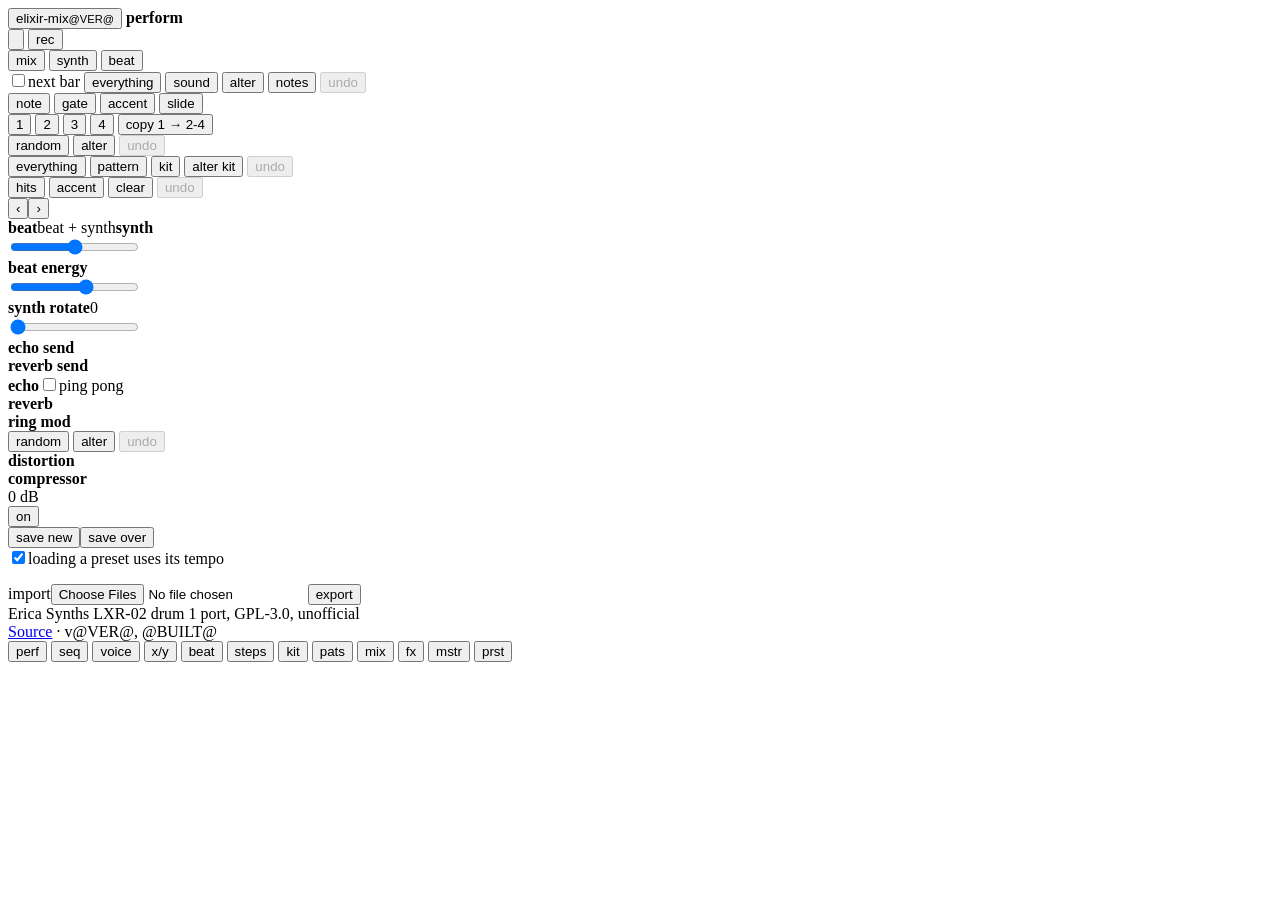
==== index.src.html @ 1f872058 "Square pattern pads and a beat energy slider on the patterns page Co-Authored-By: Claude Opus 5.5 <n" ====
<!doctype html>
<html lang="en">
<meta charset="utf-8">
<title>Elixir Synth</title>
<meta name="viewport" content="width=device-width, initial-scale=1, maximum-scale=1, user-scalable=no, viewport-fit=cover">
<meta name="apple-mobile-web-app-capable" content="yes">
<meta name="mobile-web-app-capable" content="yes">
<meta name="theme-color" content="#0b0c0a">
<link rel="manifest" href="manifest.webmanifest">
<link rel="icon" href="icons/icon-192.png" sizes="192x192" type="image/png">
<link rel="apple-touch-icon" href="icons/icon-192.png">
<meta name="description" content="Elixir Synth: a phone-first mono synth, drum machine and mixer in the browser, on a JavaScript port of the Erica Synths LXR-02 engine.">
<link rel="preconnect" href="https://fonts.googleapis.com">
<link rel="stylesheet" href="https://fonts.googleapis.com/css2?family=VT323&display=swap">
<style>
/*@CSS@*/
</style>

<main class="m" id="m">
  <header class="m-top">
    <button class="m-title" id="m-mode" type="button"><i class="m-cauldron" aria-hidden="true"></i><span class="m-sr">elixir-<span id="m-modename">mix</span></span><small class="m-ver">@VER@</small></button>
    <b class="m-sr" id="m-pagename" aria-live="polite">perform</b>
    <div class="m-trans">
      <button class="m-play" id="m-play" type="button" aria-pressed="false" aria-label="play"><svg viewBox="0 0 24 24" aria-hidden="true"><path class="i-play" d="M7 4.5v15l13-7.5z"/><rect class="i-stop" x="5.5" y="5.5" width="13" height="13" rx="2"/></svg></button>
      <button class="m-rec" id="m-rec" type="button" aria-pressed="false" aria-label="Record"><i></i><span id="m-rec-t">rec</span></button>
    </div>
    <div class="m-modes-top" role="tablist" aria-label="mode">
      <button class="m-btn" type="button" role="tab" data-to-mode="mix" aria-selected="true">mix</button>
      <button class="m-btn" type="button" role="tab" data-to-mode="synth" aria-selected="false">synth</button>
      <button class="m-btn" type="button" role="tab" data-to-mode="beat" aria-selected="false">beat</button>
    </div>
    <output class="m-steps-led" id="m-led" aria-hidden="true"></output>
  </header>

  <div class="m-screen" id="m-screen">
  <div class="m-pages" id="m-pages">
  <div class="m-panel" data-m-panel="play" data-modes="synth">
    <section class="m-card m-play-card"><div class="m-faders m-dials" id="m-perf"></div></section>
    <section class="m-card m-rand-card" aria-label="randomise">
      <div class="m-rand">
        <label class="m-chk m-nextbar"><input id="m-nextbar" type="checkbox"><i aria-hidden="true"></i>next bar</label>
        <button class="m-btn m-big" id="m-everything" type="button">everything</button>
        <button class="m-btn" id="m-sound" type="button">sound</button>
        <button class="m-btn" id="m-alter" type="button">alter</button>
        <button class="m-btn" id="m-pattern" type="button">notes</button>
        <button class="m-btn" data-undo type="button" disabled>undo</button>
      </div>
    </section>
  </div>

  <div class="m-panel" data-m-panel="seq" data-modes="synth">
    <section class="m-card m-seqpage">
      <div class="m-modes" id="m-modes" role="tablist" aria-label="what a step edit sets">
        <button class="m-btn" type="button" role="tab" data-mode="note" aria-selected="true">note</button>
        <button class="m-btn" type="button" role="tab" data-mode="gate" aria-selected="false">gate</button>
        <button class="m-btn" type="button" role="tab" data-mode="acc" aria-selected="false">accent</button>
        <button class="m-btn" type="button" role="tab" data-mode="slide" aria-selected="false">slide</button>
      </div>
      <div class="m-npages" id="m-npages" role="tablist" aria-label="page">
        <button class="m-btn" type="button" role="tab" data-page="0" aria-selected="true">1</button>
        <button class="m-btn" type="button" role="tab" data-page="1" aria-selected="false">2</button>
        <button class="m-btn" type="button" role="tab" data-page="2" aria-selected="false">3</button>
        <button class="m-btn" type="button" role="tab" data-page="3" aria-selected="false">4</button>
        <button class="m-btn" type="button" id="m-ncopy">copy 1 → 2-4</button>
      </div>
      <div class="m-steps" id="m-steps" role="grid" aria-label="the sixteen steps of the page"></div>
      <div class="m-seqlow">
        <div class="m-faders m-seqf" id="m-seqf"></div>
        <div class="m-seqbtns">
          <button class="m-btn m-big" id="m-nrand" type="button">random<small class="m-nalgo" id="m-nalgo"></small></button>
          <button class="m-btn" id="m-nalter" type="button">alter</button>
          <button class="m-btn" data-undo type="button" disabled>undo</button>
        </div>
      </div>
    </section>
  </div>

  <div class="m-panel" data-m-panel="voice" data-modes="synth">
    <section class="m-card m-voice-card">
      <div class="m-vsec" id="m-vsec" role="tablist" aria-label="section"></div>
      <div class="m-vsets" id="m-vsets"></div>
    </section>
  </div>

  <div class="m-panel" data-m-panel="xy" data-modes="synth">
    <section class="m-card m-xy-card" id="m-xy-card"></section>
  </div>

  <div class="m-panel" data-m-panel="beat" data-modes="beat">
    <section class="m-card m-play-card"><div class="m-faders m-dials" id="m-beatf"></div></section>
    <section class="m-card m-rand-card" aria-label="randomise the beat">
      <div class="m-rand m-brand">
        <button class="m-btn m-big" id="m-beverything" type="button">everything</button>
        <button class="m-btn" id="m-bpat" type="button">pattern</button>
        <button class="m-btn" id="m-bkitr" type="button">kit</button>
        <button class="m-btn" id="m-balter" type="button">alter kit</button>
        <button class="m-btn" data-undo type="button" disabled>undo</button>
      </div>
    </section>
  </div>

  <div class="m-panel" data-m-panel="bsteps" data-modes="beat">
    <section class="m-card m-bstep-card">
      <div class="m-modes" id="m-bmodes" role="tablist" aria-label="what a tap sets">
        <button class="m-btn" type="button" role="tab" data-bmode="on" aria-selected="true">hits</button>
        <button class="m-btn" type="button" role="tab" data-bmode="acc" aria-selected="false">accent</button>
        <button class="m-btn" type="button" id="m-bclear">clear</button>
        <button class="m-btn" type="button" data-undo disabled>undo</button>
      </div>
      <div class="m-bgrid" id="m-bgrid" role="grid" aria-label="the beat's steps"></div>
    </section>
  </div>

  <div class="m-panel" data-m-panel="kit" data-modes="beat">
    <section class="m-card m-kit-card">
      <div class="m-kitrow"><button class="m-btn" id="m-kprev" type="button" aria-label="previous kit">‹</button><output id="m-kitname" aria-live="polite"></output><button class="m-btn" id="m-knext" type="button" aria-label="next kit">›</button></div>
      <div class="m-vsec m-bvsec" id="m-bvsec" role="tablist" aria-label="voice"></div>
      <div class="m-vsets" id="m-bvsets"></div>
    </section>
  </div>

  <div class="m-panel" data-m-panel="home" data-modes="mix">
    <section class="m-card m-home-card">
      <div class="m-pats" id="m-pats" aria-label="patterns"></div>
      <div class="m-pick" id="m-pick" hidden>
        <div class="m-pickhead"><b id="m-pickt">pad 1 plays</b><button class="m-btn" id="m-pickx" type="button">done</button></div>
        <div class="m-pickbtns"><button class="m-btn" id="m-picksave" type="button">save preset</button><button class="m-btn" id="m-picksover" type="button">save over</button></div>
        <ul class="m-plist m-picklist" id="m-picklist"></ul>
      </div>
      <div class="m-xfade">
        <div class="m-xfhead"><b>beat</b><output id="m-xfv">beat + synth</output><b>synth</b></div>
        <input class="m-xf" id="m-xf" type="range" min="-100" max="100" step="1" value="0" aria-label="crossfader, beat to synth">
      </div>
      <div class="m-xfade m-energy">
        <div class="m-xfhead"><b>beat energy</b><output id="m-enev"></output></div>
        <input class="m-xf" id="m-enex" type="range" min="0" max="100" step="1" value="60" aria-label="beat energy">
      </div>
      <div class="m-xfade m-rot">
        <div class="m-xfhead"><b>synth rotate</b><output id="m-rotv">0</output></div>
        <input class="m-xf" id="m-rotx" type="range" min="0" max="15" step="1" value="0" aria-label="rotate the synth pattern against the beat, in steps">
      </div>
    </section>
  </div>

  <div class="m-panel" data-m-panel="mix" data-modes="mix">
    <section class="m-card m-mix-card">
      <div class="m-faders m-row m-mixlvl" id="m-mixlvl"></div>
      <div class="m-mixstrip" id="m-mixmeters" aria-hidden="true"></div>
      <div class="m-mixstrip" id="m-mixmutes"></div>
      <div class="m-chead"><b>echo send</b></div>
      <div class="m-faders m-row m-mixsend" id="m-mixecho"></div>
      <div class="m-chead"><b>reverb send</b></div>
      <div class="m-faders m-row m-mixsend" id="m-mixverb"></div>
    </section>
  </div>

  <div class="m-panel" data-m-panel="fx" data-modes="mix">
    <section class="m-card m-fx-card">
      <div class="m-fx-row"><div class="m-fxhead"><b>echo</b><label class="m-chk"><input id="m-pp" type="checkbox"><i aria-hidden="true"></i>ping pong</label></div><div class="m-faders m-row" id="m-echo"></div></div>
      <div class="m-fx-row"><div class="m-fxhead"><b>reverb</b></div><div class="m-faders m-row" id="m-verb"></div></div>
      <div class="m-fx-row"><div class="m-fxhead"><b>ring mod</b></div><div class="m-faders m-row" id="m-ring"></div></div>
      <div class="m-fxbtns">
        <button class="m-btn m-big" id="m-fxr2" type="button">random</button>
        <button class="m-btn" id="m-fxa2" type="button">alter</button>
        <button class="m-btn" data-undo type="button" disabled>undo</button>
      </div>
    </section>
  </div>

  <div class="m-panel" data-m-panel="comp" data-modes="mix">
    <section class="m-card m-comp-card">
      <div class="m-chead"><b>distortion</b></div>
      <div class="m-faders m-row" id="m-dist"></div>
      <div class="m-chead"><b>compressor</b><div class="m-gr" aria-label="gain reduction"><i><b id="m-gr"></b></i><output id="m-gr-out">0 dB</output></div><button class="m-toggle" id="m-comp-on" type="button" aria-pressed="true">on</button></div>
      <div class="m-faders m-row" id="m-comp"></div>
    </section>
  </div>

  <div class="m-panel" data-m-panel="presets" data-modes="synth beat mix">
    <section class="m-card m-presets-card">
      <div class="m-psaves"><button class="m-btn m-big" id="m-psave" type="button">save new</button><button class="m-btn" id="m-pover" type="button">save over</button></div>
      <label class="m-chk"><input id="m-pbpm" type="checkbox" checked><i aria-hidden="true"></i>loading a preset uses its tempo</label>
      <p class="m-note" id="m-pnote" aria-live="polite"></p>
      <ul class="m-plist" id="m-plist"></ul>
      <div class="m-pio">
        <label class="m-btn m-file">import<input id="m-pimport" type="file" accept="application/json,.json" multiple></label>
        <button class="m-btn" id="m-pexport" type="button">export</button>
        <button class="m-btn m-install" id="m-install" type="button" hidden>install app</button>
      </div>
      <footer class="m-foot">Erica Synths LXR-02 drum 1 port, GPL-3.0, unofficial<br><a href="https://github.com/johnnyhawk02/elixir-synth">Source</a> · v@VER@, @BUILT@</footer>
    </section>
  </div>
  </div>

  <div class="m-seq" id="m-fs" hidden>
    <section class="m-card m-seq-card" role="dialog" aria-labelledby="m-fs-name">
      <div class="m-chead"><b><span id="m-fs-name"></span> seq</b><output id="m-fs-val"></output><button class="m-toggle" id="m-fs-on" type="button" aria-pressed="true">on</button></div>
      <div class="m-seq-steps" id="m-fs-steps" aria-label="steps"></div>
      <div class="m-seq-lenrow"><span>length</span><div class="m-seq-len" id="m-fs-len" role="slider" aria-label="length"><i></i></div><output id="m-fs-len-out"></output></div>
      <div class="m-seq-lenrow"><span>slew</span><div class="m-seq-len" id="m-fs-slew" role="slider" aria-label="slew"><i></i></div><output id="m-fs-slew-out"></output></div>
      <div class="m-seq-lenrow"><span>speed</span><div class="m-seq-len" id="m-fs-speed" role="slider" aria-label="speed"><i></i></div><output id="m-fs-speed-out"></output></div>
      <div class="m-seq-lenrow"><span>depth</span><div class="m-seq-len" id="m-fs-depth" role="slider" aria-label="depth"><i></i></div><output id="m-fs-depth-out"></output></div>
      <div class="m-seq-btns"><button class="m-btn m-big" id="m-fs-rand" type="button">randomise</button><button class="m-btn m-seq-type" id="m-fs-type" type="button" aria-label="kind of randomise (tap to change)"></button><button class="m-btn" id="m-fs-close" type="button">done</button></div>
    </section>
  </div>

  <nav class="m-tabs" role="tablist" aria-label="pages">
    <button type="button" role="tab" data-m-tab="play" data-modes="synth" aria-selected="true">perf</button>
    <button type="button" role="tab" data-m-tab="seq" data-modes="synth" aria-selected="false">seq</button>
    <button type="button" role="tab" data-m-tab="voice" data-modes="synth" aria-selected="false">voice</button>
    <button type="button" role="tab" data-m-tab="xy" data-modes="synth" aria-selected="false">x/y</button>
    <button type="button" role="tab" data-m-tab="beat" data-modes="beat" aria-selected="false">beat</button>
    <button type="button" role="tab" data-m-tab="bsteps" data-modes="beat" aria-selected="false">steps</button>
    <button type="button" role="tab" data-m-tab="kit" data-modes="beat" aria-selected="false">kit</button>
    <button type="button" role="tab" data-m-tab="home" data-modes="mix" aria-selected="false">pats</button>
    <button type="button" role="tab" data-m-tab="mix" data-modes="mix" aria-selected="false">mix</button>
    <button type="button" role="tab" data-m-tab="fx" data-modes="mix" aria-selected="false">fx</button>
    <button type="button" role="tab" data-m-tab="comp" data-modes="mix" aria-selected="false">mstr</button>
    <button type="button" role="tab" data-m-tab="presets" data-modes="synth beat mix" aria-selected="false">prst</button>
  </nav>
  </div>
</main>

<script id="engine">
/*@ENGINE@*/
</script>
<script id="player">
/*@PLAYER@*/
</script>
<script>
/*@PRESETS@*/
/*@APP@*/
</script>
</html>
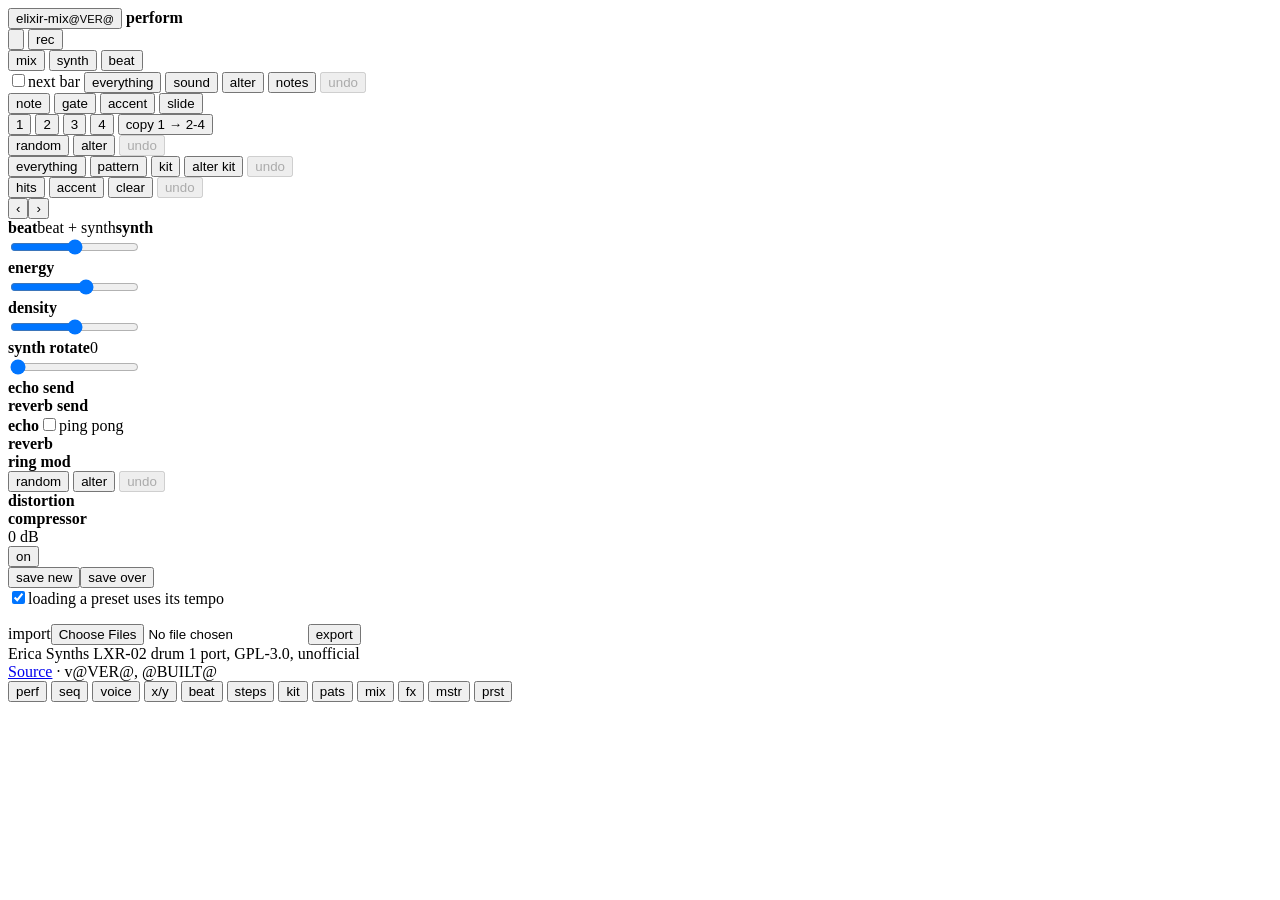
==== commit 56eb12a3: "Synth pattern density, on the seq page and the patterns page Co-Authored-By: Claude Opus 5.5 <norepl" ====
--- a/index.src.html
+++ b/index.src.html
@@ -131,9 +131,15 @@
         <div class="m-xfhead"><b>beat</b><output id="m-xfv">beat + synth</output><b>synth</b></div>
         <input class="m-xf" id="m-xf" type="range" min="-100" max="100" step="1" value="0" aria-label="crossfader, beat to synth">
       </div>
-      <div class="m-xfade m-energy">
-        <div class="m-xfhead"><b>beat energy</b><output id="m-enev"></output></div>
-        <input class="m-xf" id="m-enex" type="range" min="0" max="100" step="1" value="60" aria-label="beat energy">
+      <div class="m-xfpair">
+        <div class="m-xfade m-energy">
+          <div class="m-xfhead"><b>energy</b><output id="m-enev"></output></div>
+          <input class="m-xf" id="m-enex" type="range" min="0" max="100" step="1" value="60" aria-label="beat energy">
+        </div>
+        <div class="m-xfade m-dens">
+          <div class="m-xfhead"><b>density</b><output id="m-densv"></output></div>
+          <input class="m-xf" id="m-densx" type="range" min="0" max="100" step="1" value="50" aria-label="synth pattern density">
+        </div>
       </div>
       <div class="m-xfade m-rot">
         <div class="m-xfhead"><b>synth rotate</b><output id="m-rotv">0</output></div>
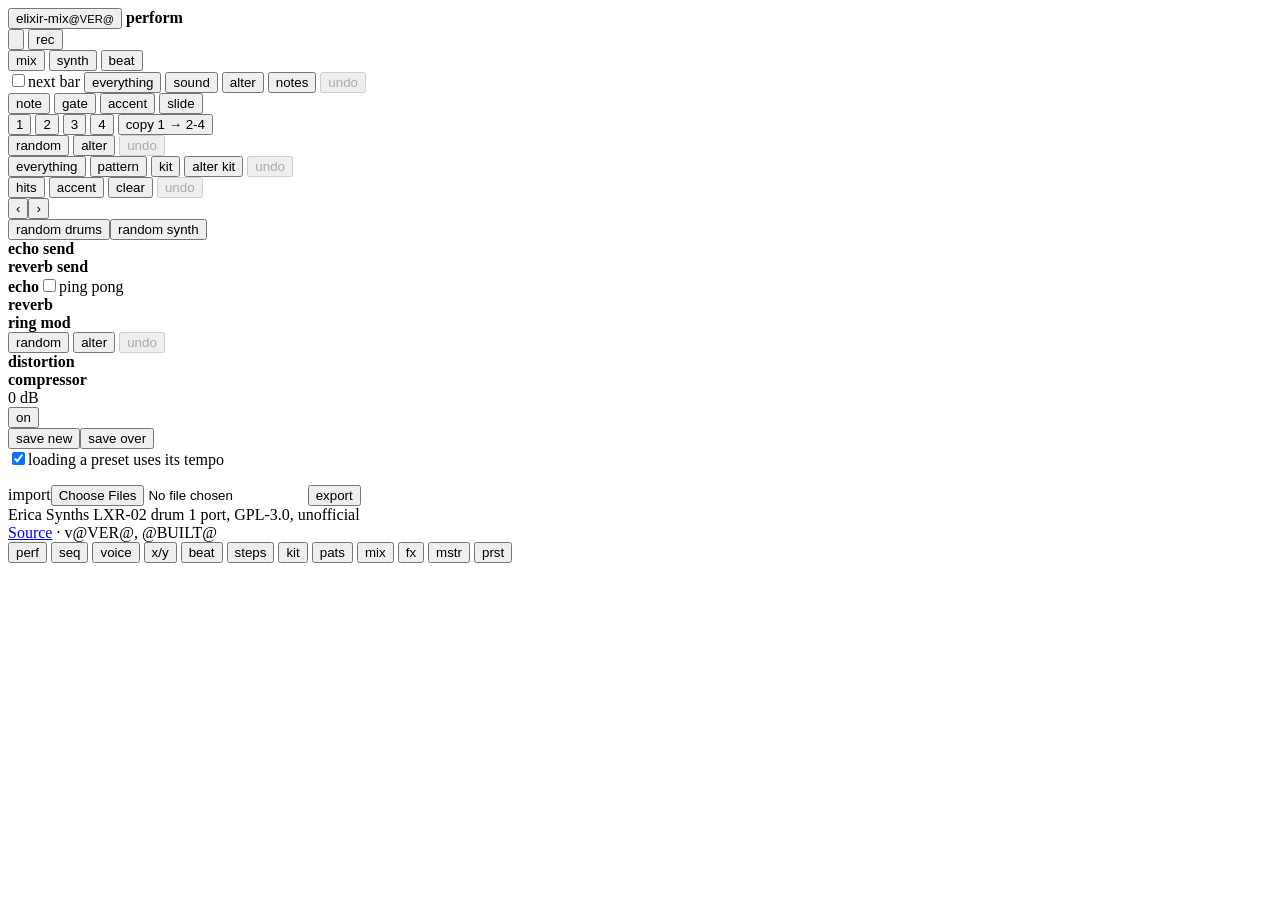
==== commit aa3827b4: "Patterns page: dials for x-fade, energy, density, rotate and tempo, and random drums and synth Co-Au" ====
--- a/index.src.html
+++ b/index.src.html
@@ -127,23 +127,8 @@
         <div class="m-pickbtns"><button class="m-btn" id="m-picksave" type="button">save preset</button><button class="m-btn" id="m-picksover" type="button">save over</button></div>
         <ul class="m-plist m-picklist" id="m-picklist"></ul>
       </div>
-      <div class="m-xfade">
-        <div class="m-xfhead"><b>beat</b><output id="m-xfv">beat + synth</output><b>synth</b></div>
-        <input class="m-xf" id="m-xf" type="range" min="-100" max="100" step="1" value="0" aria-label="crossfader, beat to synth">
-      </div>
-      <div class="m-xfpair">
-        <div class="m-xfade m-energy">
-          <div class="m-xfhead"><b>energy</b><output id="m-enev"></output></div>
-          <input class="m-xf" id="m-enex" type="range" min="0" max="100" step="1" value="60" aria-label="beat energy">
-        </div>
-        <div class="m-xfade m-dens">
-          <div class="m-xfhead"><b>density</b><output id="m-densv"></output></div>
-          <input class="m-xf" id="m-densx" type="range" min="0" max="100" step="1" value="50" aria-label="synth pattern density">
-        </div>
-      </div>
-      <div class="m-xfade m-rot">
-        <div class="m-xfhead"><b>synth rotate</b><output id="m-rotv">0</output></div>
-        <input class="m-xf" id="m-rotx" type="range" min="0" max="15" step="1" value="0" aria-label="rotate the synth pattern against the beat, in steps">
+      <div class="m-faders m-dials" id="m-patsf">
+        <div class="m-patsbtns"><button class="m-btn" id="m-prdrum" type="button">random drums</button><button class="m-btn" id="m-prsynth" type="button">random synth</button></div>
       </div>
     </section>
   </div>
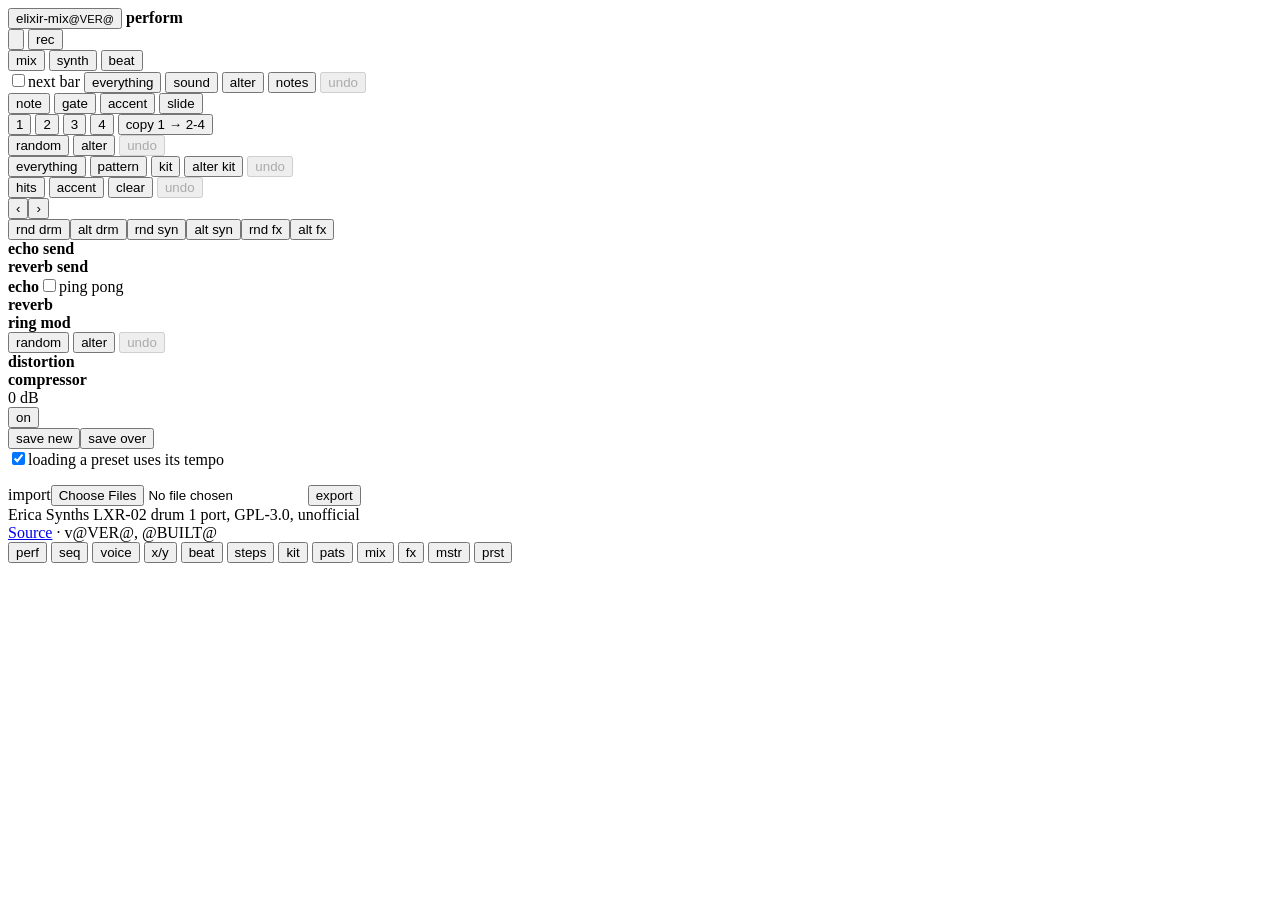
==== commit 9f9b996e: "Patterns page: rnd and alt buttons for the drums, the synth and the FX Co-Authored-By: Claude Opus 5" ====
--- a/index.src.html
+++ b/index.src.html
@@ -128,7 +128,7 @@
         <ul class="m-plist m-picklist" id="m-picklist"></ul>
       </div>
       <div class="m-faders m-dials" id="m-patsf">
-        <div class="m-patsbtns"><button class="m-btn" id="m-prdrum" type="button">random drums</button><button class="m-btn" id="m-prsynth" type="button">random synth</button></div>
+        <div class="m-patsbtns"><button class="m-btn" id="m-prdrum" type="button">rnd drm</button><button class="m-btn" id="m-pralt" type="button">alt drm</button><button class="m-btn" id="m-prsynth" type="button">rnd syn</button><button class="m-btn" id="m-pralts" type="button">alt syn</button><button class="m-btn" id="m-prfx" type="button">rnd fx</button><button class="m-btn" id="m-praltfx" type="button">alt fx</button></div>
       </div>
     </section>
   </div>
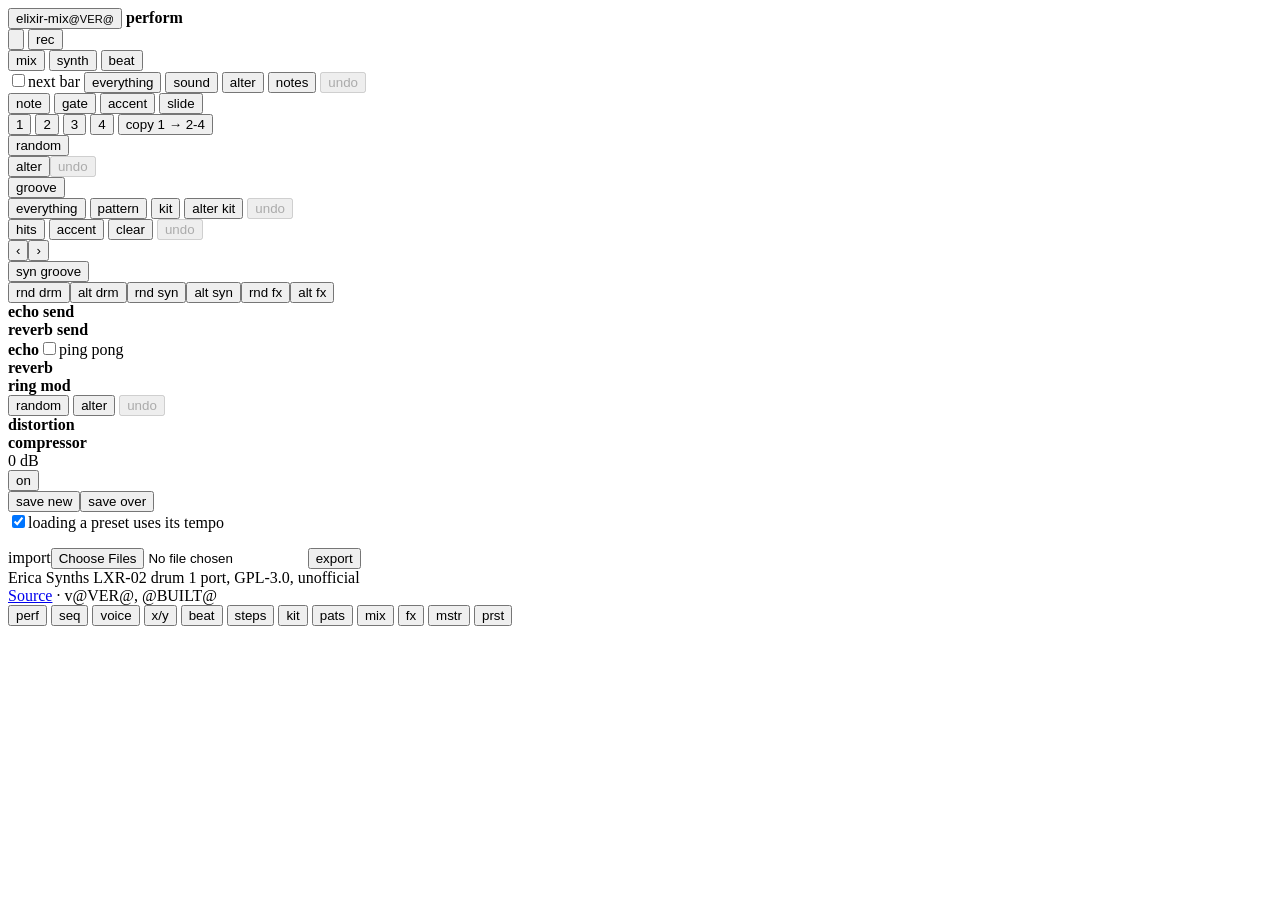
==== commit ab23e580: "The synth follows the beat's groove; groove and depth on the patterns page Co-Authored-By: Claude Op" ====
--- a/index.src.html
+++ b/index.src.html
@@ -68,8 +68,8 @@
         <div class="m-faders m-seqf" id="m-seqf"></div>
         <div class="m-seqbtns">
           <button class="m-btn m-big" id="m-nrand" type="button">random<small class="m-nalgo" id="m-nalgo"></small></button>
-          <button class="m-btn" id="m-nalter" type="button">alter</button>
-          <button class="m-btn" data-undo type="button" disabled>undo</button>
+          <div class="m-seqpair"><button class="m-btn" id="m-nalter" type="button">alter</button><button class="m-btn" data-undo type="button" disabled>undo</button></div>
+          <button class="m-btn" id="m-nfollow" type="button" aria-pressed="true">groove</button>
         </div>
       </div>
     </section>
@@ -128,6 +128,7 @@
         <ul class="m-plist m-picklist" id="m-picklist"></ul>
       </div>
       <div class="m-faders m-dials" id="m-patsf">
+        <button class="m-btn m-patfol" id="m-pfollow" type="button" aria-pressed="true">syn groove</button>
         <div class="m-patsbtns"><button class="m-btn" id="m-prdrum" type="button">rnd drm</button><button class="m-btn" id="m-pralt" type="button">alt drm</button><button class="m-btn" id="m-prsynth" type="button">rnd syn</button><button class="m-btn" id="m-pralts" type="button">alt syn</button><button class="m-btn" id="m-prfx" type="button">rnd fx</button><button class="m-btn" id="m-praltfx" type="button">alt fx</button></div>
       </div>
     </section>
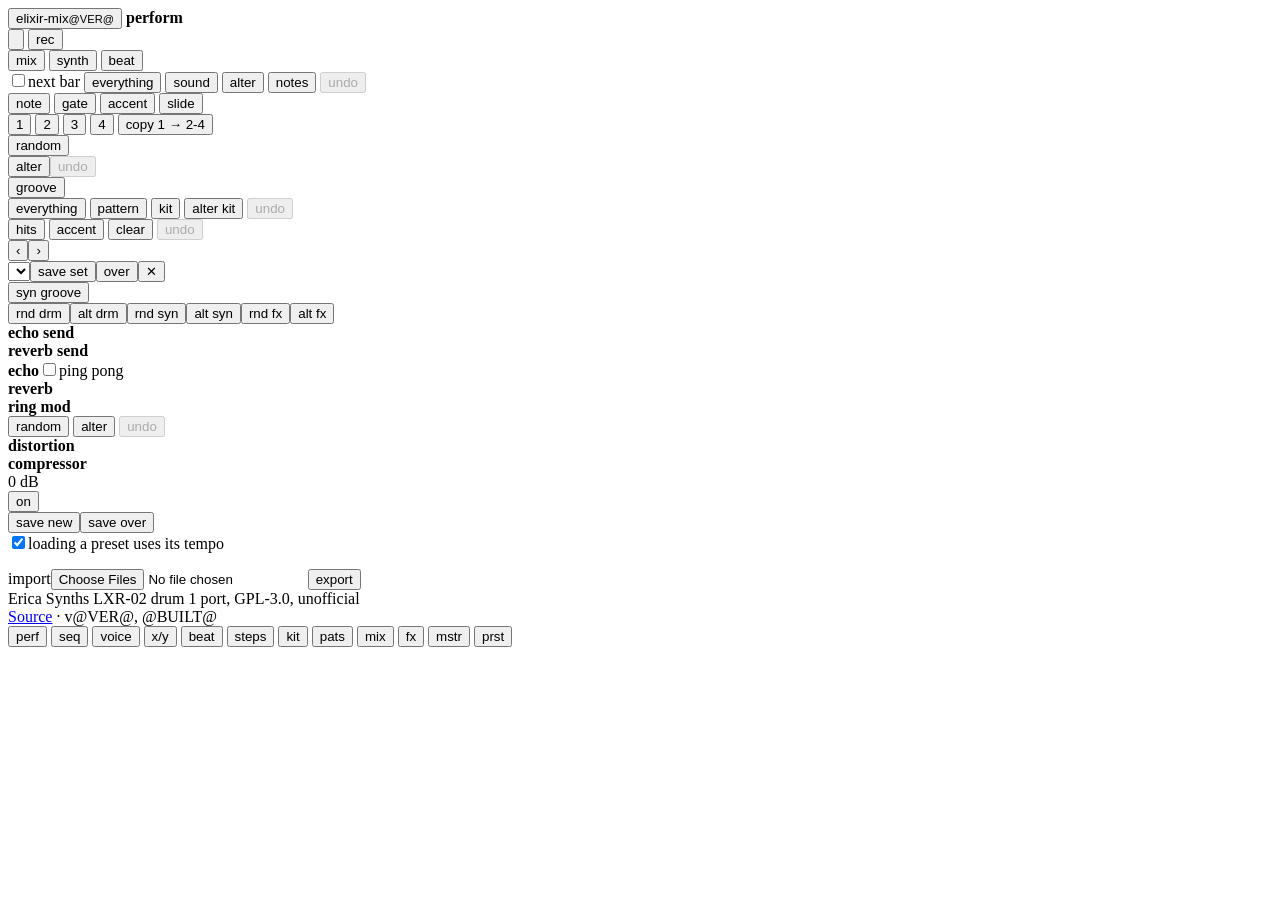
==== commit 0a496c81: "Pad sets, paste makes a real copy, and a faint shadow under every button Co-Authored-By: Claude Opus" ====
--- a/index.src.html
+++ b/index.src.html
@@ -122,6 +122,7 @@
   <div class="m-panel" data-m-panel="home" data-modes="mix">
     <section class="m-card m-home-card">
       <div class="m-pats" id="m-pats" aria-label="patterns"></div>
+      <div class="m-psetrow"><select id="m-psets" aria-label="pad sets"></select><button class="m-btn" id="m-psetsave" type="button">save set</button><button class="m-btn" id="m-psetover" type="button">over</button><button class="m-btn" id="m-psetdel" type="button" aria-label="delete the pad set">✕</button></div>
       <div class="m-pick" id="m-pick" hidden>
         <div class="m-pickhead"><b id="m-pickt">pad 1 plays</b><button class="m-btn" id="m-pickx" type="button">done</button></div>
         <div class="m-pickbtns"><button class="m-btn" id="m-picksave" type="button">save preset</button><button class="m-btn" id="m-picksover" type="button">save over</button></div>
